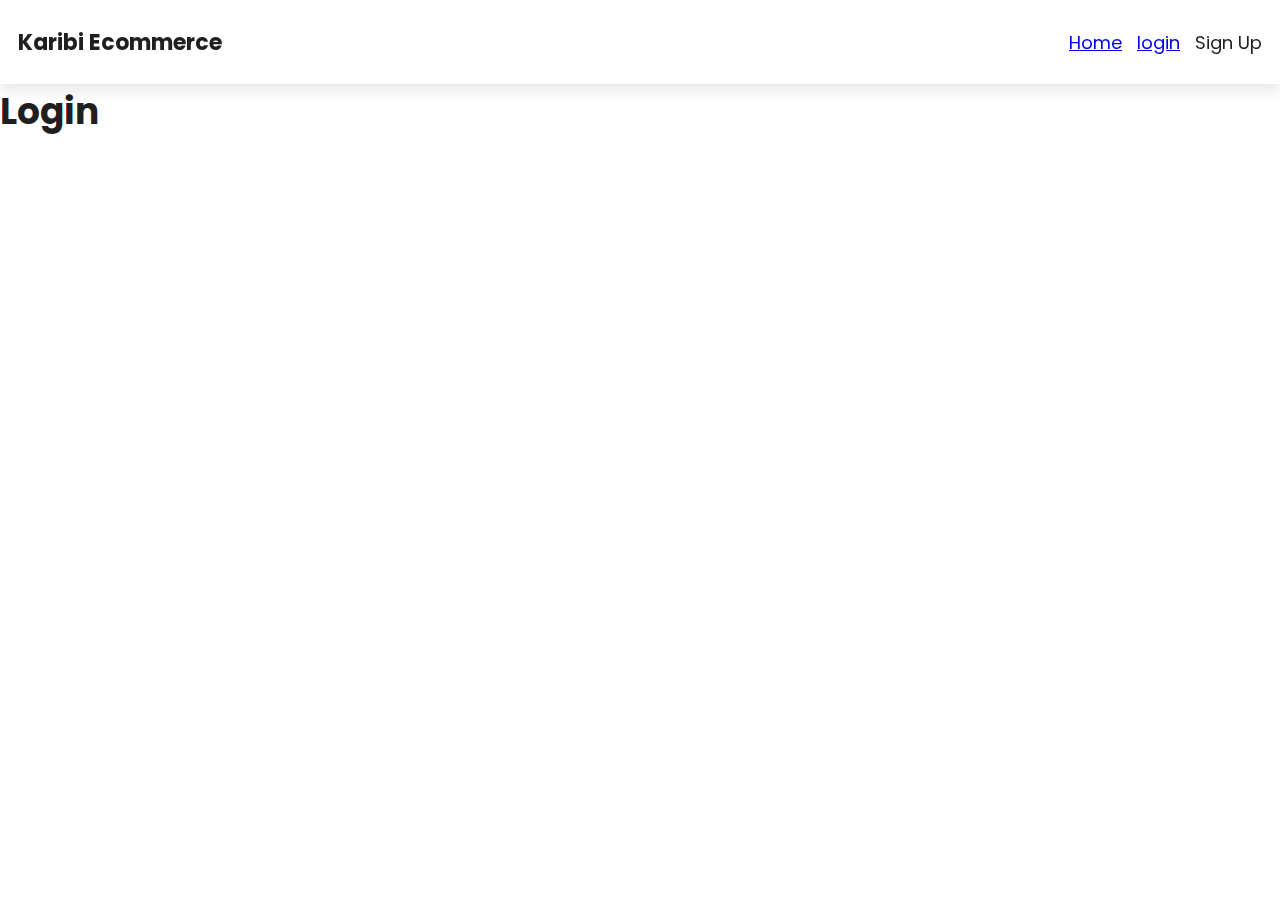
==== src/login.html @ 1491b724 "add login.html" ====
<!doctype html>
<html lang="en">
<head>
    <meta charset="UTF-8">
    <meta name="viewport"
          content="width=device-width, user-scalable=no, initial-scale=1.0, maximum-scale=1.0, minimum-scale=1.0">
    <meta http-equiv="X-UA-Compatible" content="ie=edge">
    <link rel="stylesheet" href="style.css">
    <link rel="preconnect" href="https://fonts.googleapis.com">
    <link rel="preconnect" href="https://fonts.gstatic.com" crossorigin>
    <link href="https://fonts.googleapis.com/css2?family=Poppins:wght@200;300;500;700&display=swap" rel="stylesheet">
    <title>Karibi Ecommerce | Login</title>
</head>
<body>
<header class="header">
    <div class="header--logo">
        Karibi Ecommerce
    </div>
    <nav class="header--list">
        <ul class="header--list-menu">
            <li class="header--list-menu-item">
                <a href="index.html">Home</a>
            </li>
            <li class="header--list-menu-item">
                <a href="login.html">login</a>
            </li>
            <li class="header--list-menu-item">
                Sign Up
            </li>
        </ul>
    </nav>
</header>
<main class="main">
    <h1>Login</h1>
</main>
</body>
</html>
---- src/style.css ----
:root {
    --gray-font-color: #545454;
    --black-font-color: #1f1f1f;
    --black-color: #000000;
    --white-font-color: #fafafa;
    --white-color: #ffffff;
    --button-hover-color: #e1e1e1;
    --purple-font-color: #2e135e;
    --height-header: 84px;
    --padding: 50px;
}

/* Resetting styles */
* {
    margin: 0;
    padding: 0;
}

body {
    font-family: 'Poppins', sans-serif;
    font-size: 18px;
    color: var(--black-font-color);
}

.container {
    padding: var(--padding);
    margin: 0 auto;
    max-width: 1200px
}

/* Header section */
.header {
    position: fixed;
    top: 0;
    left: 0;
    right: 0;
    display: flex;
    justify-content: space-between;
    align-items: center;
    padding: 0 18px;
    height: var(--height-header);
    background-color: var(--white-color);
    box-shadow: 0 6px 14px rgb(0 0 0 / 10%);
}

.header--logo {
    font-size: 22px;
    font-weight: 700;
}

.header--list-menu {
    display: flex;
    list-style: none;
}

.header--list-menu-item {
    margin-left: 15px;
    cursor: pointer;
}

.header--list-menu-item:hover {
    text-decoration: underline;
}
/* End header section */


.main {
    margin-top: var(--height-header);
}

/* Hero section */
.hero {
    display: flex;
    flex-direction: column;
    justify-content: center;
    align-items: center;
    background-image: url("assets/ceramic-background.png");
    background-position: center;
    background-repeat: no-repeat;
    background-size: cover;
    height: 70vh;
    color: var(--white-font-color);
    text-align: center;
    padding: var(--padding);
}

.hero--title {
    font-size: 96px;
    font-weight: 300;
    line-height: 1.2;
}

.hero--description {
    font-size: 20px;
    font-weight: 300;
    margin: 30px 0;
}

.hero--button {
    padding: 18px 28px;
    margin-top: 20px;
    border: none;
    font-size: 18px;
    color: var(--gray-font-color);
    background-color: var(--white-color);
    cursor: pointer;
}

.hero--button:hover {
    background-color: var(--button-hover-color);
}
/* End hero section */

/* About section */
.about {
    text-align: center;
}

.about--title {
    font-size: 48px;
    font-weight: 500;
    color: var(--purple-font-color);
}

.about--item {
    margin: 60px 0;
}

.about--item:nth-of-type(1) {
    display: flex;
    align-items: center;
}

.about--item:nth-of-type(2) {
    display: flex;
    flex-direction: row-reverse;
    align-items: center;
}

.about--item-image {
    margin: 20px;
    text-align: left;
}
/* End about section */

/* Footer section */
.footer {
    background-color: #ececec;
}

.footer--title {
    font-size: 35px;
    font-weight: 700;
}

.footer--list {
    display: flex;
    margin-top: 20px;
    list-style: none;
}

.footer--list-item {
    margin-right: 15px;
    cursor: pointer;
}
/* End footer section */
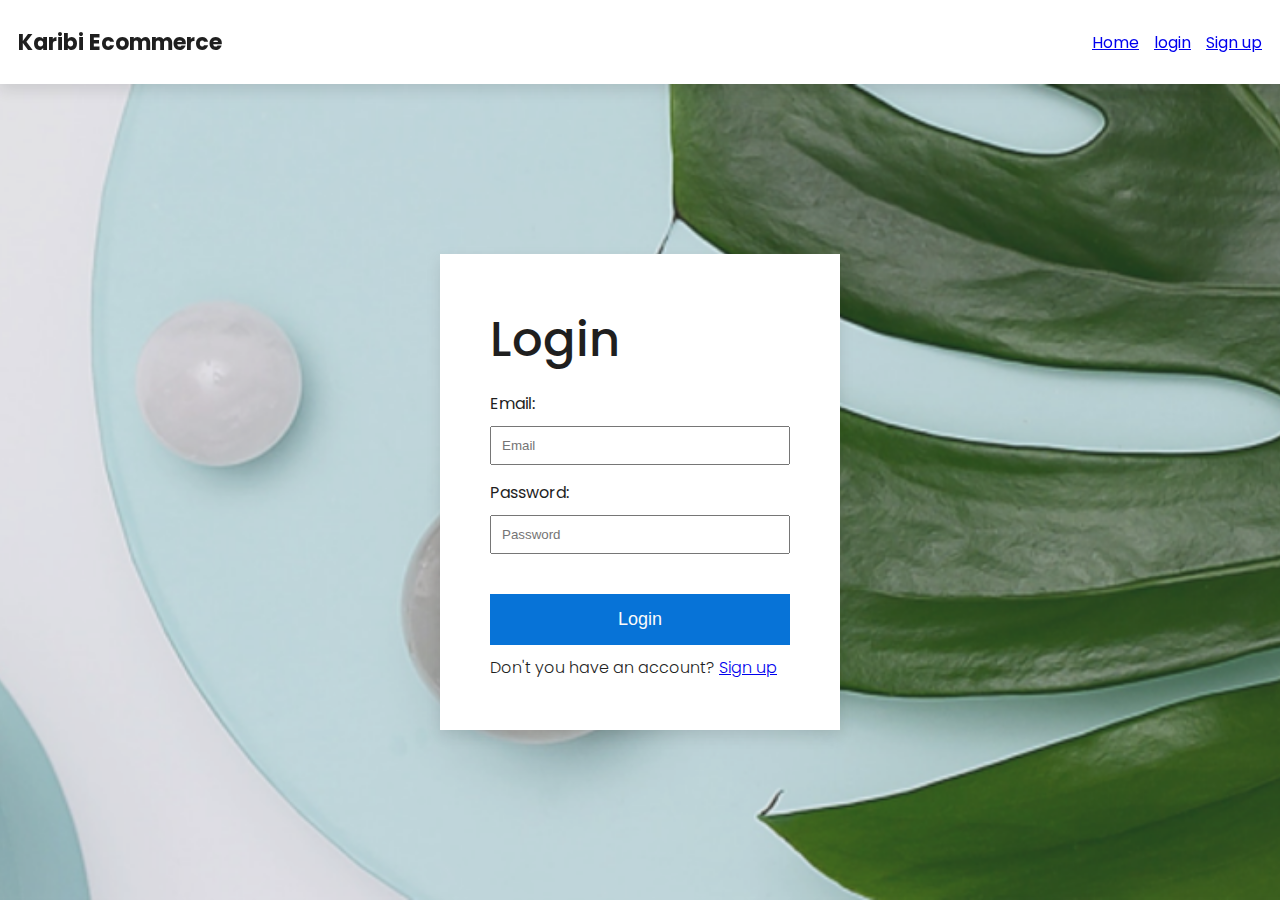
==== commit 0925c0ce: "add sign up to header" ====
--- a/src/login.html
+++ b/src/login.html
@@ -25,13 +25,27 @@
                 <a href="login.html">login</a>
             </li>
             <li class="header--list-menu-item">
-                Sign Up
+                <a href="signup.html">Sign up</a>
             </li>
         </ul>
     </nav>
 </header>
 <main class="main">
-    <h1>Login</h1>
+    <section class="section-form">
+        <form class="form container">
+            <h1 class="form--title">Login</h1>
+            <div class="form--item">
+                <label for="email">Email:</label>
+                <input type="email" id="email" name="email" placeholder="Email">
+            </div>
+            <div class="form--item">
+                <label for="password">Password:</label>
+                <input type="password" id="password" name="password"  placeholder="Password">
+            </div>
+            <button class="form--button" type="submit" value="Submit" >Login</button>
+            <p class="form--register">Don't you have an account? <a href="signup.html">Sign up</a></p>
+        </form>
+    </section>
 </main>
 </body>
 </html>--- a/src/style.css
+++ b/src/style.css
@@ -6,6 +6,8 @@
     --white-color: #ffffff;
     --button-hover-color: #e1e1e1;
     --purple-font-color: #2e135e;
+    --blue-button-color: #0773d7;
+    --blue-button-hover-color: #0960b0;
     --height-header: 84px;
     --padding: 50px;
 }
@@ -18,7 +20,7 @@
 
 body {
     font-family: 'Poppins', sans-serif;
-    font-size: 18px;
+    font-size: 16px;
     color: var(--black-font-color);
 }
 
@@ -27,6 +29,12 @@
     margin: 0 auto;
     max-width: 1200px
 }
+
+.main {
+    margin-top: var(--height-header);
+}
+
+/* <<<< Home (Index) page >>>> */
 
 /* Header section */
 .header {
@@ -63,10 +71,6 @@
 }
 /* End header section */
 
-
-.main {
-    margin-top: var(--height-header);
-}
 
 /* Hero section */
 .hero {
@@ -164,3 +168,61 @@
     cursor: pointer;
 }
 /* End footer section */
+
+/* <<<< Login and Sign up page >>>> */
+
+.section-form {
+    display: flex;
+    justify-content: center;
+    align-items: center;
+    height: calc(100vh - var(--height-header));
+    background-image: url("assets/ceramic-tree.png");
+    background-position: center;
+    background-repeat: no-repeat;
+    background-size: cover;
+}
+
+.form {
+    background-color: var(--white-color);
+    box-shadow: 0 6px 14px rgb(0 0 0 / 10%);
+}
+
+.form--title {
+    font-size: 48px;
+    font-weight: 500;
+}
+
+.form--item {
+    display: flex;
+    flex-direction: column;
+    margin: 15px 0;
+    width: 300px;
+}
+
+.form--item input {
+    padding: 10px;
+    margin-top: 10px;
+}
+
+.form--button {
+    display: flex;
+    justify-content: center;
+    align-items: center;
+    padding: 15px 0;
+    margin-top: 40px;
+    width: 100%;
+    border: none;
+    font-size: 18px;
+    color: var(--white-font-color);
+    background-color: var(--blue-button-color);
+    cursor: pointer;
+}
+
+.form--button:hover {
+    background-color: var(--blue-button-hover-color);
+}
+
+.form--register {
+    margin-top: 10px;
+    font-weight: 300;
+}
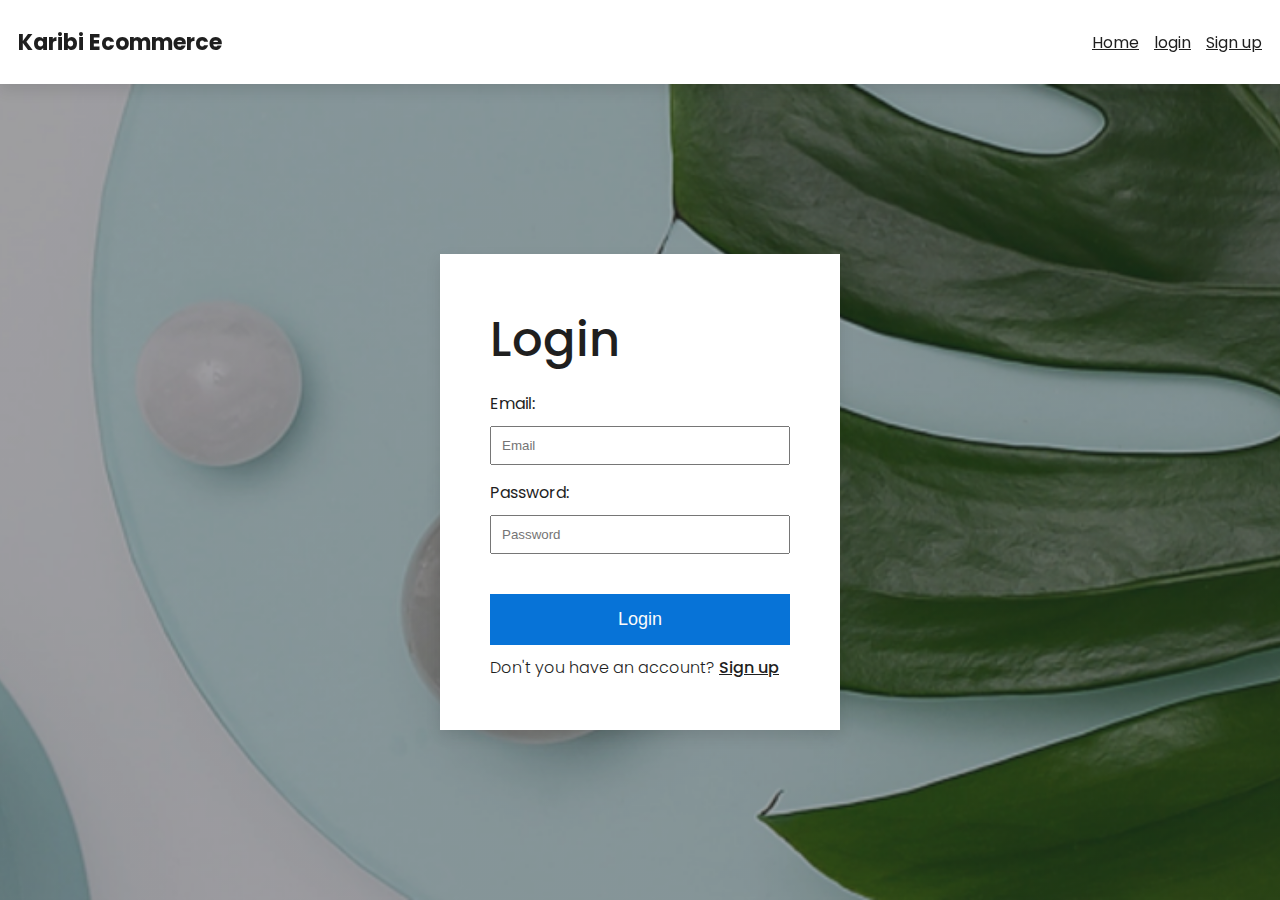
==== commit 9c885745: "add favicon" ====
--- a/src/login.html
+++ b/src/login.html
@@ -9,6 +9,7 @@
     <link rel="preconnect" href="https://fonts.googleapis.com">
     <link rel="preconnect" href="https://fonts.gstatic.com" crossorigin>
     <link href="https://fonts.googleapis.com/css2?family=Poppins:wght@200;300;500;700&display=swap" rel="stylesheet">
+    <link rel="icon" type="image/x-icon" href="assets/favicon.ico">
     <title>Karibi Ecommerce | Login</title>
 </head>
 <body>
--- a/src/style.css
+++ b/src/style.css
@@ -10,6 +10,7 @@
     --blue-button-hover-color: #0960b0;
     --height-header: 84px;
     --padding: 50px;
+    --dark-image: linear-gradient( rgba(0, 0, 0, 0.3), rgba(0, 0, 0, 0.3) )
 }
 
 /* Resetting styles */
@@ -22,6 +23,10 @@
     font-family: 'Poppins', sans-serif;
     font-size: 16px;
     color: var(--black-font-color);
+}
+
+a {
+    color: var(--black-font-color)
 }
 
 .container {
@@ -77,15 +82,15 @@
     display: flex;
     flex-direction: column;
     justify-content: center;
-    align-items: center;
-    background-image: url("assets/ceramic-background.png");
+    padding: var(--padding);
+    align-items: center;
+    background-image: var(--dark-image), url("assets/ceramic-background.png");
     background-position: center;
     background-repeat: no-repeat;
     background-size: cover;
     height: 70vh;
+    text-align: center;
     color: var(--white-font-color);
-    text-align: center;
-    padding: var(--padding);
 }
 
 .hero--title {
@@ -176,7 +181,7 @@
     justify-content: center;
     align-items: center;
     height: calc(100vh - var(--height-header));
-    background-image: url("assets/ceramic-tree.png");
+    background-image:  var(--dark-image), url("assets/ceramic-tree.png");
     background-position: center;
     background-repeat: no-repeat;
     background-size: cover;
@@ -226,3 +231,7 @@
     margin-top: 10px;
     font-weight: 300;
 }
+
+.form--register a {
+    font-weight: 500;
+}
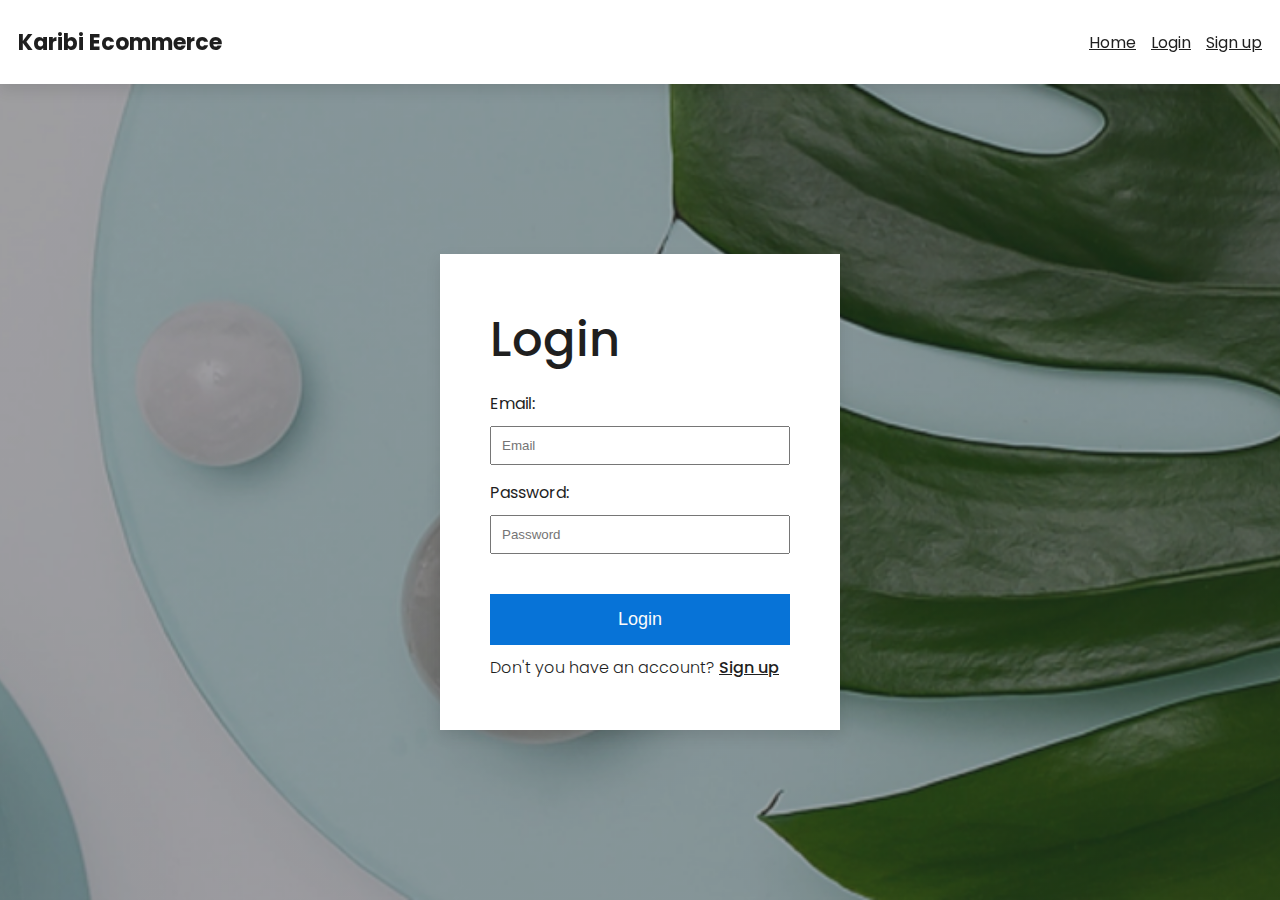
==== commit a16061a6: "fix bug cta hero home" ====
--- a/src/login.html
+++ b/src/login.html
@@ -23,7 +23,7 @@
                 <a href="index.html">Home</a>
             </li>
             <li class="header--list-menu-item">
-                <a href="login.html">login</a>
+                <a href="login.html">Login</a>
             </li>
             <li class="header--list-menu-item">
                 <a href="signup.html">Sign up</a>
--- a/src/style.css
+++ b/src/style.css
@@ -113,6 +113,7 @@
     color: var(--gray-font-color);
     background-color: var(--white-color);
     cursor: pointer;
+    text-decoration: none;
 }
 
 .hero--button:hover {
